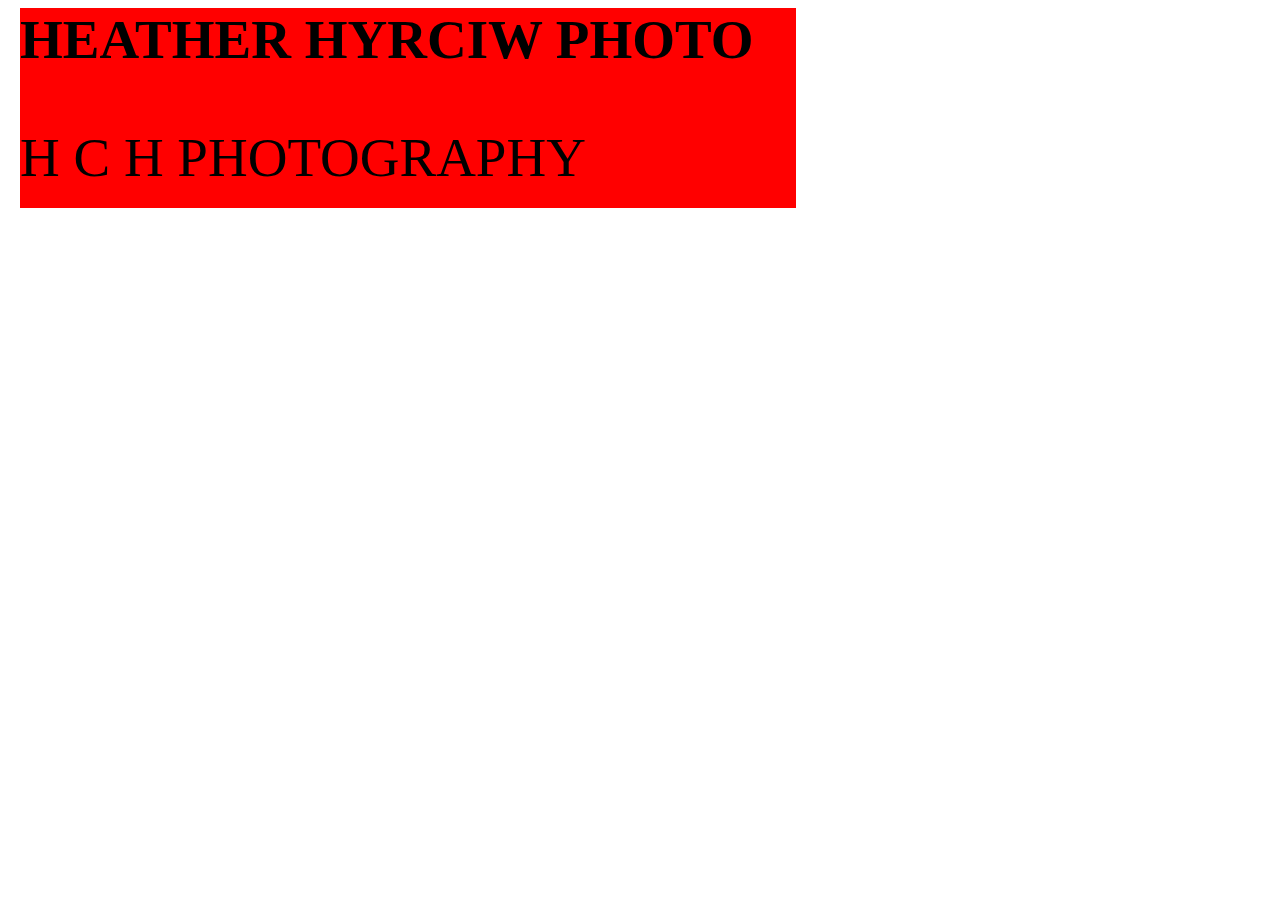
==== index.html @ 378f1df1 "added header to index" ====
<html>
<head>
<link rel="stylesheet"  href="./index.css">
<script>

</script>
<style>
 #header{
  margin: 0 auto;
  font-size:55px;
  width:97%;
  height: 200px;
  color: black;
  background:red;
 text-transform:uppercase;
 }
 body {
   width: 800px;
   height: 500px;
   background: white;
   color:black;
 }

</style>

</head>
<body>
<div id='container'>
  <div id='header'>
    <p><strong>Heather Hyrciw photo</strong></p>
    <p>H C H PHOTOGRAPHY</p>
  </div>
  <body>
</div>

</html>
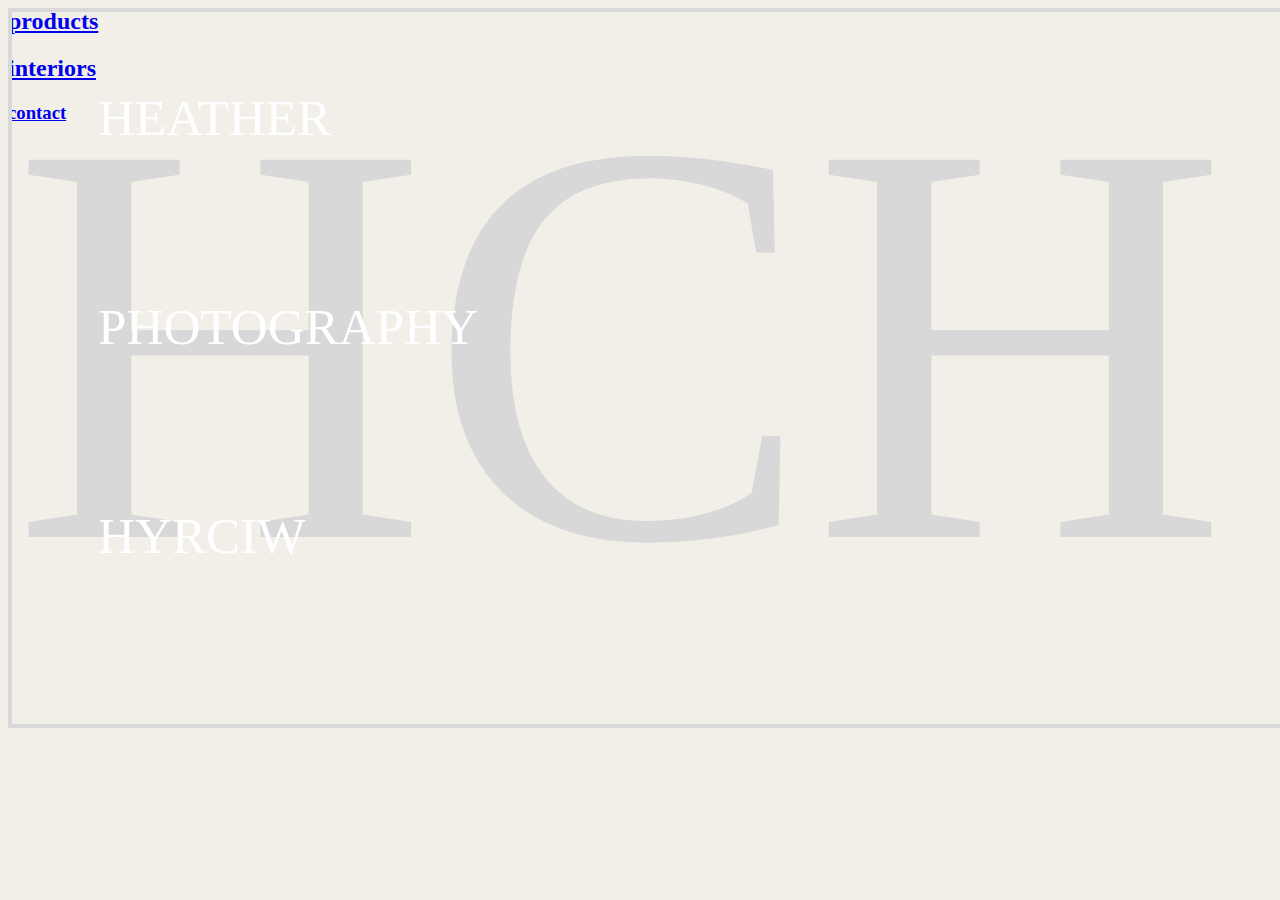
==== commit 58f94e26: "added images folder, added main elements to index.html" ====
--- a/index.html
+++ b/index.html
@@ -1,36 +1,26 @@
 <html>
 <head>
-<link rel="stylesheet"  href="./index.css">
-<script>
-
-</script>
-<style>
- #header{
-  margin: 0 auto;
-  font-size:55px;
-  width:97%;
-  height: 200px;
-  color: black;
-  background:red;
- text-transform:uppercase;
- }
- body {
-   width: 800px;
-   height: 500px;
-   background: white;
-   color:black;
- }
-
-</style>
-
+  <title>HCH</title>
+  <link rel="stylesheet"  href="./index.css">
 </head>
 <body>
-<div id='container'>
-  <div id='header'>
-    <p><strong>Heather Hyrciw photo</strong></p>
-    <p>H C H PHOTOGRAPHY</p>
-  </div>
-  <body>
-</div>
+  <div id='container'>
 
+    <div class='header'>
+      <p id='first'>Heather</p>
+      <p id='foto'>Photography</p>
+      <p id='last'>Hyrciw</p>
+    </div>
+    <div class="brand">
+      <p id='initials'>HCH</p>
+    </div>
+    <h2 class="links" id="products"><a href="hch/products">products</a></h2>
+    <h2 class="links" id="interiors"><a href="hch/interiors">interiors</a></h2>
+    <h3 class="links" id="contact"><a href="hch/contact">contact</a></h2>
+ </div>
+
+
+<body>
+<script src='./hch.js'>
+</script>
 </html>
--- a/index.css
+++ b/index.css
@@ -0,0 +1,42 @@
+ body {
+   width: 800px;
+   height: 500px;
+   background: #f2efe8;
+   color:black;
+ }
+  .header{
+  margin:0;
+  font-size: 4vw;
+  position: absolute;
+  width:100%;
+  height: 50%;
+  color: white;
+  padding: 0px 20px;
+  z-index: 1;
+  text-transform:uppercase;
+}
+#first{
+  margin:80px 70px;
+}
+#last{
+  margin:120px 70px;
+}
+#foto{
+  margin:150px 70px;
+}
+
+ .brand {
+  position: absolute;
+  padding: 0px 0px;
+  color: #d8d8d8;
+  width:100%;
+  height:80%;
+  font-size: 45vw;
+  /*  background: white;*/
+  margin: 0 0;
+  border: solid 4px #d8d8d8;
+  box-sizing:border-box;
+ }
+ 
+ #initials{margin:0;padding:0;}
+
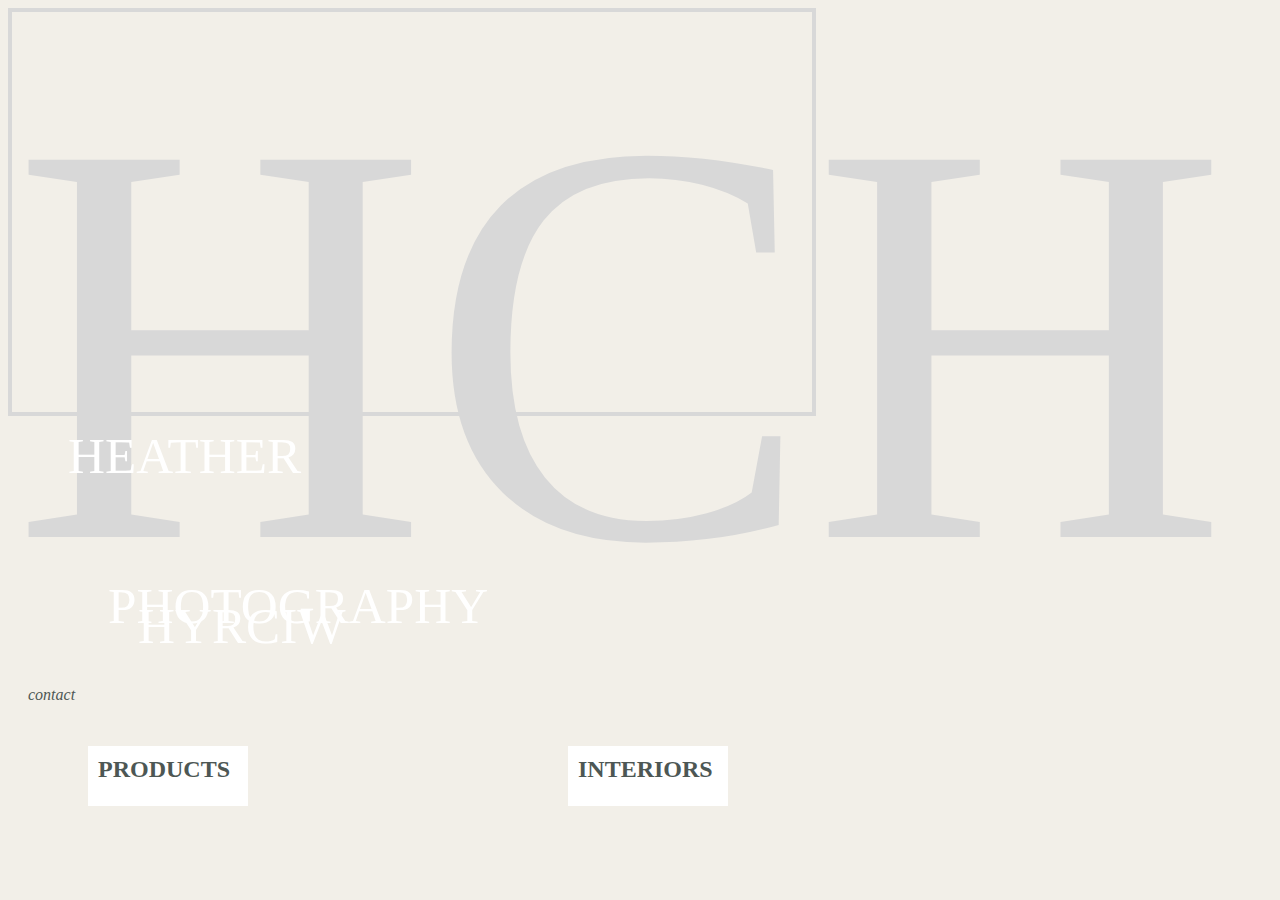
==== commit 96b85b64: "created contacts interiors and products" ====
--- a/index.html
+++ b/index.html
@@ -5,19 +5,24 @@
 </head>
 <body>
   <div id='container'>
+    <div class="brand">
+      <p id='initials'>HCH</p>
+    </div>
 
-    <div class='header'>
+    <div class='brand-words'>
       <p id='first'>Heather</p>
       <p id='foto'>Photography</p>
       <p id='last'>Hyrciw</p>
     </div>
-    <div class="brand">
-      <p id='initials'>HCH</p>
+    <div id="button-holder" class="buttons">
+      <a href="./products.html"><h2 id="products">products</h2></a>
+      <a href="./interiors.html"><h2 id="interiors">interiors</h2></a>
     </div>
-    <h2 class="links" id="products"><a href="hch/products">products</a></h2>
-    <h2 class="links" id="interiors"><a href="hch/interiors">interiors</a></h2>
-    <h3 class="links" id="contact"><a href="hch/contact">contact</a></h2>
- </div>
+    <div id="contacts">
+      <a href="./contacts.html"><em>contact<em></a>
+    </div>
+
+  </div>
 
 
 <body>
--- a/index.css
+++ b/index.css
@@ -1,32 +1,58 @@
- body {
+#container{
+  width:100%;
+  heigth:700px;
+} 
+ 
+body {
    width: 800px;
    height: 500px;
    background: #f2efe8;
    color:black;
  }
-  .header{
-  margin:0;
+h2 {
+  position:relative;
+  width:140px;
+  height:40px;
+  position: absolute;
+  background-color:white;
+  text-transform:uppercase;
+  padding: 10px;
+
+  /*drop shadow*/
+}
+p{margin:0;}
+ 
+ #initials{
+   margin:0;padding:0;
+ }
+  .brand-words {
+    position: absolute;
   font-size: 4vw;
-  position: absolute;
-  width:100%;
+ position: relative;
+ width:100%;
   height: 50%;
   color: white;
   padding: 0px 20px;
-  z-index: 1;
   text-transform:uppercase;
 }
 #first{
-  margin:80px 70px;
+  position:absolute;
+  margin:10px 40px;
 }
-#last{
+ #last{
+  position:absolute;
+  padding: 60px 40px;
+
   margin:120px 70px;
 }
-#foto{
+ #foto{
+ position:absolute;
+  padding: 10px;
+
   margin:150px 70px;
 }
 
  .brand {
-  position: absolute;
   padding: 0px 0px;
   color: #d8d8d8;
   width:100%;
@@ -35,8 +61,90 @@
   /*  background: white;*/
   margin: 0 0;
   border: solid 4px #d8d8d8;
-  box-sizing:border-box;
  }
  
- #initials{margin:0;padding:0;}
+ /*.button-holder {
+   position: relative
+   text:inline;
+ }*/
+a {
+/*link style color, no underlinei*/
+  color:#4d5754;
+  text-decoration:none; 
+}
+#products{
+ /*background image*/ 
+  margin:80px 80px;
+  padding: 10px;
+  background-color:white;
+}
+#interiors{
+ margin:80px 560px;
+  padding: 10px;
+  background-color: white;
+}
 
+#contacts{
+  margin:10px 10px;
+  padding: 10px;
+  text-transform: italic;
+  color: black;
+}
+
+#large-image{
+  float:center;
+  width: 300px;
+  height: 500px;
+  border: 2px solid red;
+  margin:0px 0px 0px 230px;
+}
+
+.thumbnails{
+  float:left;
+   width:200px;
+   height:500px;
+   margin: 10px;
+   border: 5px solid black;
+  }
+
+ #SammyOliver{
+    /*background: url("./images/140806_SammyOliver_3449.jpg");*/
+    width: 100px;
+    height: 100px;
+  }
+  #DryanskyMotion{
+    background-image: url("/imgages/140820_Dryansky_3641_motion.jpg");
+  }
+  #DryanskyExteriorEve{
+    background-image: url("/images/140830_DryanskyExteriorEve_4924.jp")g;
+  }
+  #25JenniferPlace{
+    background-image: url("/images/ 25JenniferPlace-4899.jpg");
+  }
+  #46thFloor{
+    background-image: url("/images/46thFloor-1224.jpg");
+  }
+  #BarAdagio{
+    background-image: url("/images/BarAdagio-210hp.jpg");
+  }
+  #Caruso {
+   background-image: url("/images/Caruso-3241bhp.jpg");
+  }
+  #Cioppinos{
+    background-image: url("/images/ Cioppinos_ext-7133.jpg");
+  }
+  #Cioppinos{
+    background-image: url("/images/Cioppinos_int-7173.jpg;");
+  }
+  #Covers{
+    background-image: url("/images/Covers_SF110526-9424.jpg");
+  }
+  #Lobby_lamp{
+    background-image: url("/images/Lobby_lamps-5458hp.jpg");
+  }
+  #Siena{
+    background-image: url("/images/Siena-101hp.jpg");
+  }
+  #Terrace{
+    background-image: url("/images/Terrace-132hp.jpg");
+  }
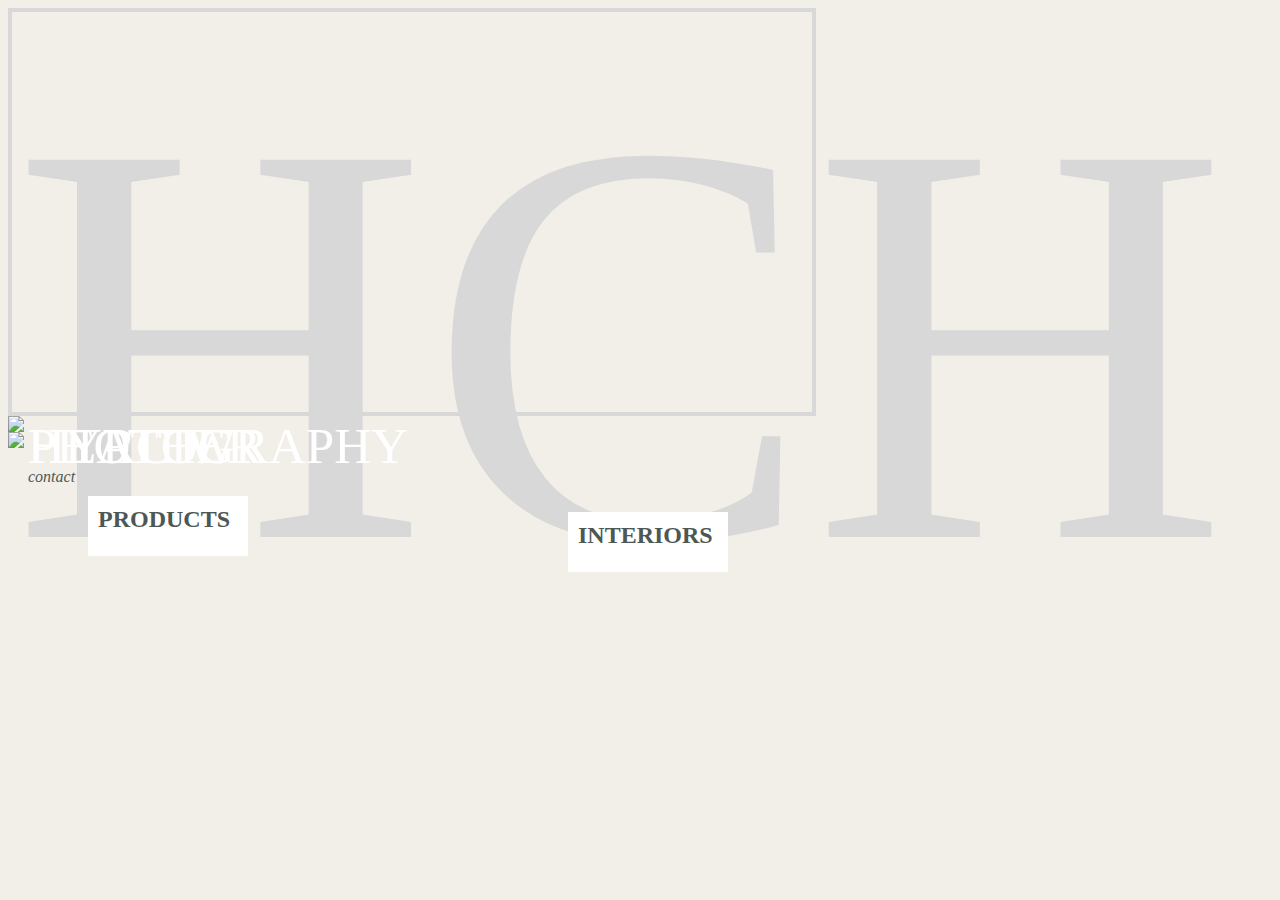
==== commit e5350657: "added image links to index.html" ====
--- a/index.html
+++ b/index.html
@@ -15,8 +15,14 @@
       <p id='last'>Hyrciw</p>
     </div>
     <div id="button-holder" class="buttons">
-      <a href="./products.html"><h2 id="products">products</h2></a>
-      <a href="./interiors.html"><h2 id="interiors">interiors</h2></a>
+      <div>
+        <a href="./products.html"><h2 id="products">products</h2></a>
+        <img id="bag" src="./images/JM-sample-48.jpg">
+      </div>
+      <div>
+        <a href="./interiors.html"><h2 id="interiors">interiors</h2></a>
+        <img id="motion-gallery" src="/imgages/140820_Dryansky_3641_motion.jpg">
+     </div>
     </div>
     <div id="contacts">
       <a href="./contacts.html"><em>contact<em></a>
--- a/index.css
+++ b/index.css
@@ -26,30 +26,25 @@
    margin:0;padding:0;
  }
   .brand-words {
-    position: absolute;
+  position: absolute;
   font-size: 4vw;
- position: relative;
- width:100%;
-  height: 50%;
+  width:;
+  height:;
   color: white;
   padding: 0px 20px;
   text-transform:uppercase;
 }
 #first{
   position:absolute;
-  margin:10px 40px;
+  margin:;
 }
  #last{
   position:absolute;
-  padding: 60px 40px;
-
-  margin:120px 70px;
+  padding:;
+;
 }
  #foto{
  position:absolute;
-  padding: 10px;
-
-  margin:150px 70px;
 }
 
  .brand {
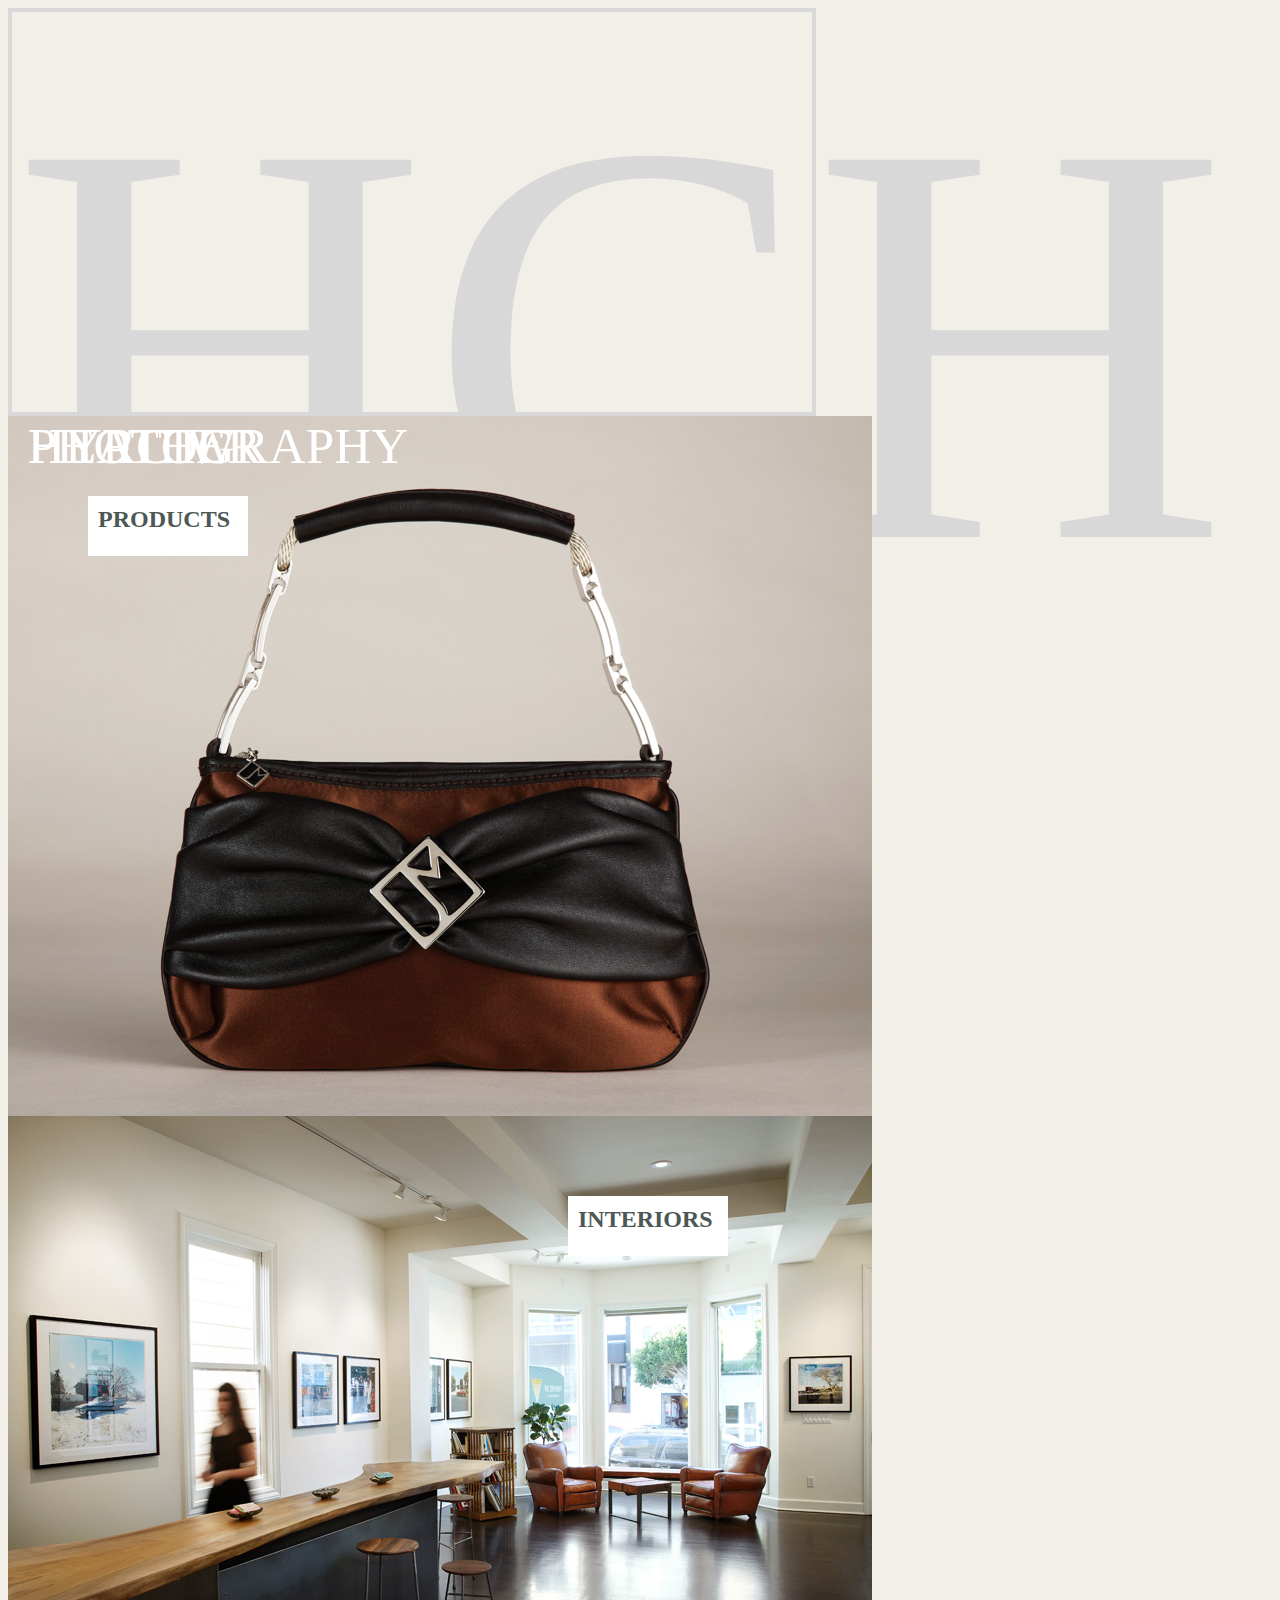
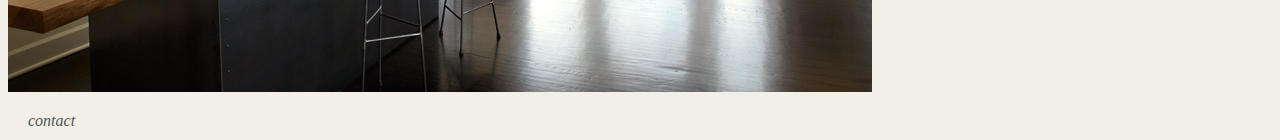
==== commit 4dbbb452: "abble to arrow through thumnails and click on thumbnails to update large image" ====
--- a/index.html
+++ b/index.html
@@ -17,11 +17,11 @@
     <div id="button-holder" class="buttons">
       <div>
         <a href="./products.html"><h2 id="products">products</h2></a>
-        <img id="bag" src="./images/JM-sample-48.jpg">
+        <img id="bag" src="./images/product/JM-sample-48.jpg">
       </div>
       <div>
         <a href="./interiors.html"><h2 id="interiors">interiors</h2></a>
-        <img id="motion-gallery" src="/imgages/140820_Dryansky_3641_motion.jpg">
+        <img id="motion-gallery" src="./images/spaces-int-ext/140820_Dryansky_3641_motion.jpg">
      </div>
     </div>
     <div id="contacts">
--- a/index.css
+++ b/index.css
@@ -10,7 +10,6 @@
    color:black;
  }
 h2 {
-  position:relative;
   width:140px;
   height:40px;
   position: absolute;
@@ -20,41 +19,39 @@
 
   /*drop shadow*/
 }
-p{margin:0;}
+p {
+  margin: 0;
+}
  
- #initials{
-   margin:0;padding:0;
+#initials {
+   margin: 0;
+   padding:0;
  }
-  .brand-words {
+.brand-words {
   position: absolute;
   font-size: 4vw;
-  width:;
-  height:;
   color: white;
-  padding: 0px 20px;
+  padding: 0 20px;
   text-transform:uppercase;
 }
-#first{
-  position:absolute;
-  margin:;
+#first {
+  position: absolute;
 }
- #last{
-  position:absolute;
-  padding:;
-;
+#last {
+  position: absolute;
 }
- #foto{
- position:absolute;
+#foto{
+  position: absolute;
 }
 
- .brand {
-  padding: 0px 0px;
+.brand {
+  padding: 0;
   color: #d8d8d8;
   width:100%;
   height:80%;
   font-size: 45vw;
   /*  background: white;*/
-  margin: 0 0;
+  margin: 0;
   border: solid 4px #d8d8d8;
  }
  
@@ -63,23 +60,22 @@
    text:inline;
  }*/
 a {
-/*link style color, no underlinei*/
   color:#4d5754;
   text-decoration:none; 
 }
-#products{
+#products {
  /*background image*/ 
   margin:80px 80px;
   padding: 10px;
   background-color:white;
 }
-#interiors{
+#interiors {
  margin:80px 560px;
   padding: 10px;
   background-color: white;
 }
 
-#contacts{
+#contacts {
   margin:10px 10px;
   padding: 10px;
   text-transform: italic;
@@ -87,59 +83,28 @@
 }
 
 #large-image{
-  float:center;
+  float:left;
   width: 300px;
   height: 500px;
   border: 2px solid red;
-  margin:0px 0px 0px 230px;
+  margin:0px 0px 0px 30px;
 }
 
-.thumbnails{
+#product-thumbs {
+  padding: 0;
+  width:240px;
+  float: left;
+}
+
+#product-thumbs li {
+  display: block;
+  width: 80px;
+  height: 80px;
   float:left;
-   width:200px;
-   height:500px;
-   margin: 10px;
-   border: 5px solid black;
-  }
+}
 
- #SammyOliver{
-    /*background: url("./images/140806_SammyOliver_3449.jpg");*/
-    width: 100px;
-    height: 100px;
-  }
-  #DryanskyMotion{
-    background-image: url("/imgages/140820_Dryansky_3641_motion.jpg");
-  }
-  #DryanskyExteriorEve{
-    background-image: url("/images/140830_DryanskyExteriorEve_4924.jp")g;
-  }
-  #25JenniferPlace{
-    background-image: url("/images/ 25JenniferPlace-4899.jpg");
-  }
-  #46thFloor{
-    background-image: url("/images/46thFloor-1224.jpg");
-  }
-  #BarAdagio{
-    background-image: url("/images/BarAdagio-210hp.jpg");
-  }
-  #Caruso {
-   background-image: url("/images/Caruso-3241bhp.jpg");
-  }
-  #Cioppinos{
-    background-image: url("/images/ Cioppinos_ext-7133.jpg");
-  }
-  #Cioppinos{
-    background-image: url("/images/Cioppinos_int-7173.jpg;");
-  }
-  #Covers{
-    background-image: url("/images/Covers_SF110526-9424.jpg");
-  }
-  #Lobby_lamp{
-    background-image: url("/images/Lobby_lamps-5458hp.jpg");
-  }
-  #Siena{
-    background-image: url("/images/Siena-101hp.jpg");
-  }
-  #Terrace{
-    background-image: url("/images/Terrace-132hp.jpg");
-  }
+#product-thumbs img {
+  width: 80px;
+  height: 80px;
+  display: block;
+}
